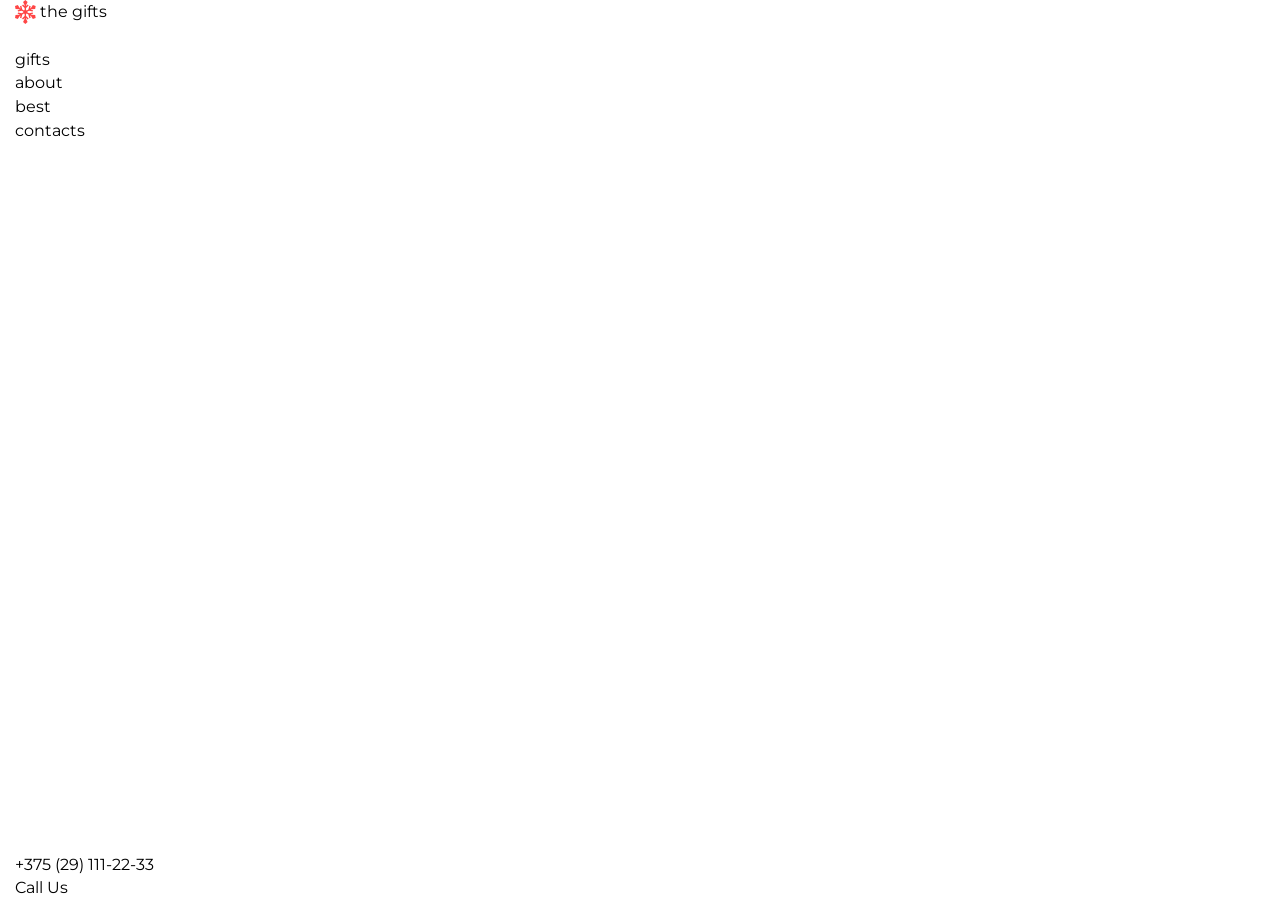
==== christmas-shop/index.html @ 0409dc90 "feat: add christmas-shop folder and initial layout" ====
<!DOCTYPE html>
<!-- Коди мов https://html-css.co.ua/html/lang-kodu-mov/ -->
<html lang="en">

<head>
	<!-- Кодування тексту -->
	<meta charset="UTF-8">
	<!-- Налаштування в'юпорту (адаптиву, масштабу тощо) -->
	<meta name="viewport" content="width=device-width, initial-scale=1.0">
<!-- Відкрити усі вкладки в новій вкладці -->
<base target="_blank" href="#">
	<!-- Підключення окремого файлу стилів -->
	<link rel="stylesheet" href="css/style.css">
	<!-- Заголовок сторінки в браузері -->
	<title>Christmas-Shop</title>
	
</head>

<body>
	<div class="wrapper">
		<header class="header">
			<div class="header__container">
				<div class="header__logo">
					<a href="#" class="header__logo-link">
						<img src="img/icons/logo.svg" alt="Logo" class="header__logo-image">
						<span class="header__logo-text">the gifts</span>
					</a>
				</div>
				<div class="header__menu menu">
					<button type="button" class="menu__icon icon-menu"><span></span></button>
					<nav class="menu__body">
						<ul class="menu__list">
							<li class="menu__item"><a href="#" class="menu__link">gifts</a></li>
							<li class="menu__item"><a href="#" class="menu__link">about</a></li>
							<li class="menu__item"><a href="#" class="menu__link">best</a></li>
							<li class="menu__item"><a href="#" class="menu__link">contacts</a></li>
						</ul>
					</nav>
				</div>
			</div>
		</header>
		<main class="page">

		</main>
		<footer class="footer">
			<div class="footer__container">
				<ul class="footer__items">
					<li class="footer__item">
						<div class="footer__icon">
							<img src="img/" alt="">
						</div>
						<a href="#" class="footer__link">+375 (29) 111-22-33</a>
						<div class="footer__tetel">Call Us</div>
					</li>
				</ul>


			</div>
		</footer>
	</div>
	<script src="js/script.js"></script>
</body>

</html>
---- christmas-shop/css/style.css ----
@charset "UTF-8";
/* Підключення фрифтів */
/* Google Fonts (Plugin) */
@import url("https://fonts.googleapis.com/css2?family=Montserrat:wght@400;600;700&display=swap");
@import url("https://fonts.googleapis.com/css2?family=Allura:wght@400&display=swap");
/* Локальне підключення шрифтів */
/* Скидання стилів */
@import url("reset.css");
/* Скидання змінних */
@import url("variables.scss");
/* Основні стилі */
body {
  font-family: "Montserrat", sans-serif;
  font-size: 16px;
  line-height: 148%;
  color: var(--dark);
}

.wrapper {
  min-height: 100%;
  overflow: clip; /* clip */
  display: flex;
  flex-direction: column;
  position: relative;
  z-index: 2;
}

.wrapper > main {
  flex-grow: 1;
}

/* --------------------- */
[class*=__container] {
  max-width: 1306px;
  padding-inline: 15px;
  margin: 0 auto;
}

/* --------------------- */
/* Стилі для header */
/* Стилі для main */
.page {
  background-color: var(--neutral-300);
}

/* Стилі для footer */
/* БЕМ елементі @import */
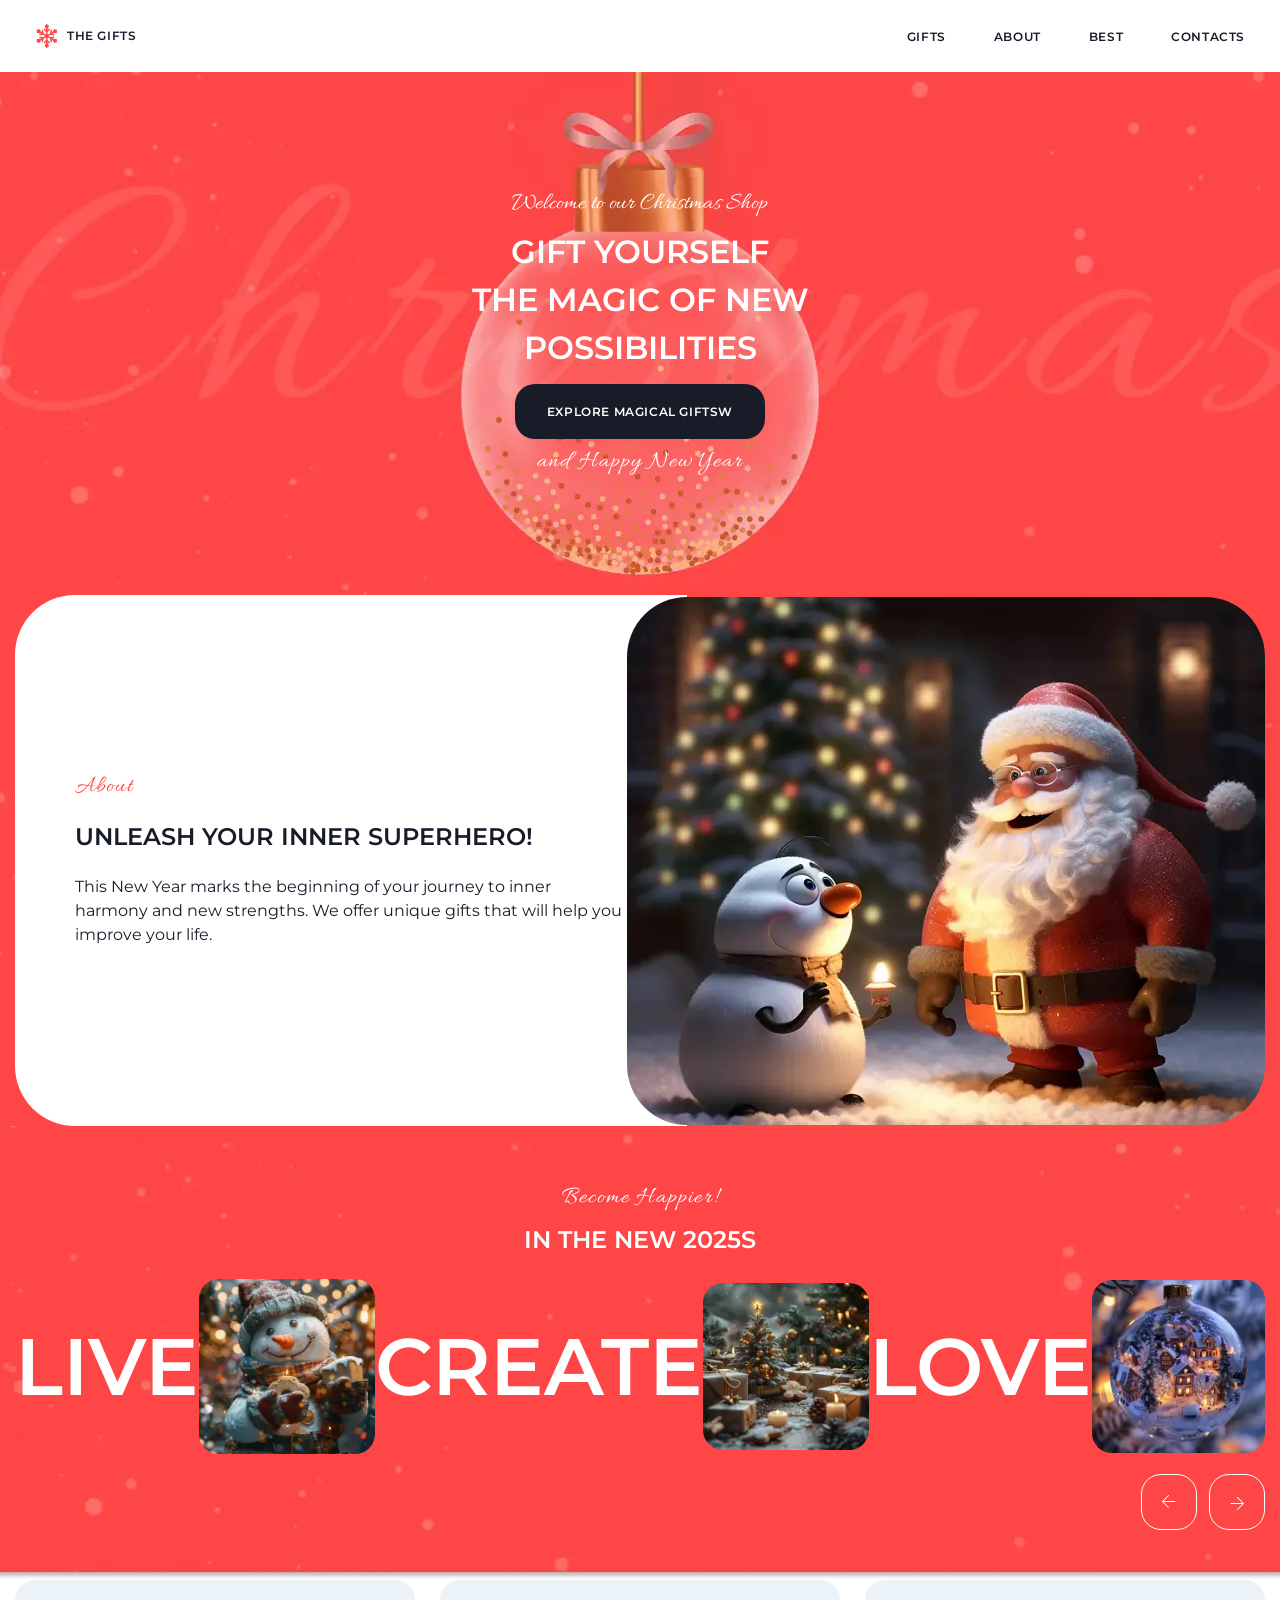
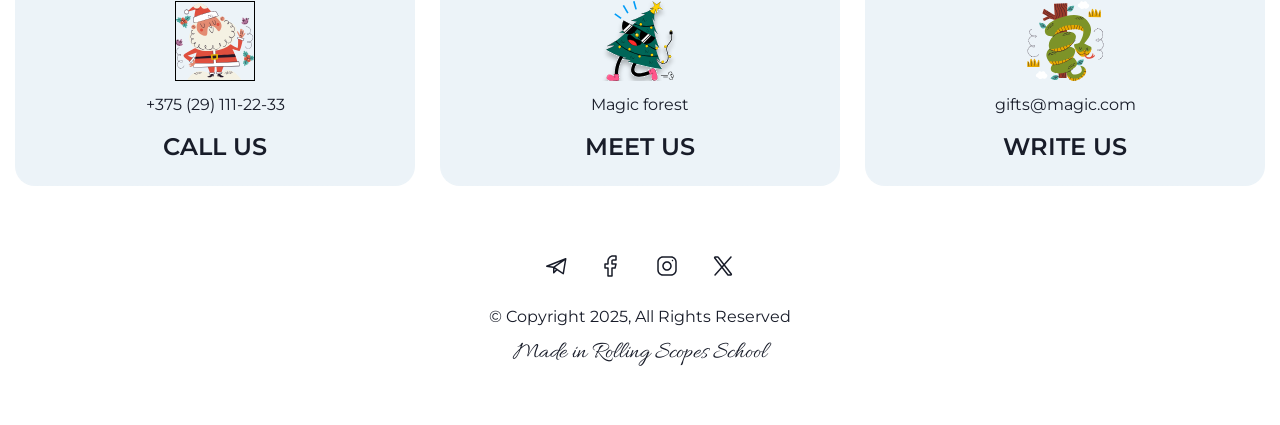
==== commit fcd51d17: "feat: add christmas-shop project files" ====
--- a/christmas-shop/index.html
+++ b/christmas-shop/index.html
@@ -7,13 +7,13 @@
 	<meta charset="UTF-8">
 	<!-- Налаштування в'юпорту (адаптиву, масштабу тощо) -->
 	<meta name="viewport" content="width=device-width, initial-scale=1.0">
-<!-- Відкрити усі вкладки в новій вкладці -->
-<base target="_blank" href="#">
+	<!-- Відкрити усі вкладки в новій вкладці -->
+	<base target="_blank" href="#">
 	<!-- Підключення окремого файлу стилів -->
 	<link rel="stylesheet" href="css/style.css">
 	<!-- Заголовок сторінки в браузері -->
 	<title>Christmas-Shop</title>
-	
+
 </head>
 
 <body>
@@ -40,21 +40,178 @@
 			</div>
 		</header>
 		<main class="page">
+			<section class="page__hero hero">
+				<div class="hero__body">
+					<div class="hero__container">
+						<p class="hero__subtitle">Welcome to our Christmas Shop</p>
+						<h1 class="hero__title">Gift yourself<br>the magic of new possibilities</h1>
+						<a href="#" class="hero__button button">Explore Magical Giftsw</a>
+						<h2 class="hero__sort-title">and Happy New Year</h2>
+					</div>
+					<div class="hero__image __bg">
+						<img src="img/images/hero-bg.webp" alt="Hero Background">
+					</div>
+				</div>
+			</section>
+			<section class="page__about about">
+				<div class="about__container">
+					<div class="about__holder">
+						<div class="about__colum">
+							<div class="about__blok">
+								<div class="about__content content">
+									<p class="content__subtitle">About</p>
+									<h2 class="content__title">Unleash your inner superhero!</h2>
+									<div class="content__text">
+										<p>
+											This New Year marks the beginning of your journey to inner harmony and new strengths. We offer
+											unique gifts that will
+											help you improve your life.
+										</p>
+									</div>
+								</div>
+							</div>
+						</div>
+						<div class="about__colum">
+							<img src="img/images/about-santa.webp" alt="Santa Claus">
+						</div>
+					</div>
+					<div class="about__image __bg">
+						<img src="img/images/about-bg.webp" alt="Hero Background">
+					</div>
+				</div>
+			</section>
+			<section class="page__slider slider">
+				<div class="slider__container">
+					<div class="slider__content content">
+						<p class="content__subtitle content__subtitle--clear">Become Happier!</p>
+						<h2 class="content__title content__title--clear">in the new 2025s</h2>
+					</div>
+					<div class="slider__swiper swiper">
+						<div class="slider__swiper-wrapper swiper-wrapper">
+							<!-- слайдеры					 -->
+							<div class="swiper-slide slider-blok">
+								<div class="slider-blok__title">Live</div>
+								<div class="slider-blok__images">
+									<img src="img/images/slider-01.webp" alt="Santa Claus">
+								</div>
+							</div>
+							<!-- слайдеры					 -->
+							<div class="swiper-slide slider-blok">
+								<div class="slider-blok__title">create</div>
+								<div class="slider-blok__images">
+									<img src="img/images/slider-02.webp" alt="Santa Claus">
+								</div>
+							</div>
+							<!-- слайдеры					 -->
+							<div class="swiper-slide slider-blok">
+								<div class="slider-blok__title">Love</div>
+								<div class="slider-blok__images">
+									<img src="img/images/slider-03.webp" alt="Santa Claus">
+								</div>
+							</div>
+						</div>
+						<div class="slider__buttons">
+							<button class="slider__button--prev">
+								<svg width="14" height="13" viewBox="0 0 14 13" xmlns="http://www.w3.org/2000/svg">
+									<path
+										d="M6.14645 0.146447C6.34171 -0.0488155 6.65822 -0.0488155 6.85348 0.146447C7.04874 0.341709 7.04874 0.658216 6.85348 0.853478L1.70699 5.99996H13C13.2761 5.99996 13.5 6.22382 13.5 6.49996C13.5 6.7761 13.2761 6.99996 13 6.99996H1.70699L6.85348 12.1464C7.04874 12.3417 7.04874 12.6582 6.85348 12.8535C6.65822 13.0487 6.34171 13.0487 6.14645 12.8535L0.146447 6.85348C-0.0488155 6.65822 -0.0488155 6.34171 0.146447 6.14645L6.14645 0.146447Z"
+										/>
+								</svg>
+							</button>
+							<button class="slider__button--next">
+								<svg width="14" height="13" viewBox="0 0 14 13" xmlns="http://www.w3.org/2000/svg">
+									<path
+										d="M6.14645 0.146447C6.34171 -0.0488155 6.65822 -0.0488155 6.85348 0.146447C7.04874 0.341709 7.04874 0.658216 6.85348 0.853478L1.70699 5.99996H13C13.2761 5.99996 13.5 6.22382 13.5 6.49996C13.5 6.7761 13.2761 6.99996 13 6.99996H1.70699L6.85348 12.1464C7.04874 12.3417 7.04874 12.6582 6.85348 12.8535C6.65822 13.0487 6.34171 13.0487 6.14645 12.8535L0.146447 6.85348C-0.0488155 6.65822 -0.0488155 6.34171 0.146447 6.14645L6.14645 0.146447Z" />
+								</svg>
+							</button>
+						</div>
+
+
+						<button></button>
+
+
+
+					</div>
+				</div>
+				<div class="slider__image __bg">
+					<img src="img/images/slider-bg.webp" alt="Hero Background">
+				</div>
+			</section>
 
 		</main>
 		<footer class="footer">
 			<div class="footer__container">
 				<ul class="footer__items">
-					<li class="footer__item">
-						<div class="footer__icon">
-							<img src="img/" alt="">
-						</div>
-						<a href="#" class="footer__link">+375 (29) 111-22-33</a>
-						<div class="footer__tetel">Call Us</div>
+					<li class="footer__item item-footer">
+						<div class="item-footer__icon">
+							<img src="img/icons/santa-claus.svg" alt="Santa Claus">
+						</div>
+						<a href="tel:+375291112233" class="item-footer__link">+375 (29) 111-22-33</a>
+						<div class="item-footer__sort-title">Call Us</div>
+					</li>
+					<li class="footer__item item-footer">
+						<div class="item-footer__icon">
+							<img src="img/icons/christmas-tree.svg" alt="Christmas Tree">
+						</div>
+						<a href="#" class="item-footer__link">Magic forest</a>
+						<div class="item-footer__sort-title">meet us</div>
+					</li>
+					<li class="footer__item item-footer">
+						<div class="item-footer__icon">
+							<img src="img/icons/snake.svg" alt="Santa Claus">
+						</div>
+						<a href="mailto:gifts@magic.com" class="item-footer__link">gifts@magic.com</a>
+						<div class="item-footer__sort-title">write us</div>
 					</li>
 				</ul>
-
-
+				<div class="footer__footer">
+					<ul class="footer__social social">
+						<li class="social__item">
+							<a href="#" class="social__link" target="_blank">
+								<svg width="21" height="17" viewBox="0 0 21 17" fill="none" xmlns="http://www.w3.org/2000/svg">
+									<path
+										d="M19.4749 0.0524431C19.7263 -0.0468008 20.0118 -0.00325803 20.222 0.166701C20.432 0.336599 20.5348 0.606299 20.4905 0.872756L17.9905 15.8728C17.9484 16.1254 17.7798 16.3397 17.5442 16.4401C17.3087 16.5404 17.0377 16.5134 16.8264 16.3688L11.0911 12.444L8.2825 15.278C8.06857 15.4935 7.74596 15.5586 7.46512 15.4431C7.18406 15.3274 7.00027 15.0536 7.00027 14.7497V9.89912L0.643827 8.9919C0.307283 8.94363 0.0449819 8.67526 0.00515469 8.3376C-0.0345696 7.99972 0.158471 7.67741 0.474881 7.55244L19.4749 0.0524431ZM9.06277 9.23897L16.7034 14.4655L18.7132 2.40303L9.06277 9.23897ZM8.50027 12.9274L9.8323 11.5837L8.50027 10.6716V12.9274ZM3.6575 7.90694L7.55984 8.46455L14.2473 3.72725L3.6575 7.90694Z" />
+								</svg>
+							</a>
+						</li>
+						<li class="social__item">
+							<a href="#" class="social__link" target="_blank">
+								<svg width="24" height="24" viewBox="0 0 24 24" fill="none" xmlns="http://www.w3.org/2000/svg">
+									<path
+										d="M12.25 7C12.25 6.53587 12.4345 6.09088 12.7627 5.7627C13.0909 5.43451 13.5359 5.25 14 5.25H16.25V2.75H14C12.8728 2.75 11.7921 3.19809 10.9951 3.99512C10.1981 4.79215 9.75 5.87283 9.75 7V10C9.75 10.4142 9.41421 10.75 9 10.75H6.75V13.25H9C9.41421 13.25 9.75 13.5858 9.75 14V21.25H12.25V14C12.25 13.5858 12.5858 13.25 13 13.25H15.415L16.04 10.75H13C12.5858 10.75 12.25 10.4142 12.25 10V7ZM13.75 9.25H17C17.2308 9.25 17.4487 9.35628 17.5908 9.53809C17.7329 9.72006 17.7835 9.95765 17.7275 10.1816L16.7275 14.1816C16.6441 14.5155 16.3442 14.75 16 14.75H13.75V22C13.75 22.4142 13.4142 22.75 13 22.75H9C8.58579 22.75 8.25 22.4142 8.25 22V14.75H6C5.58579 14.75 5.25 14.4142 5.25 14V10C5.25 9.58579 5.58579 9.25 6 9.25H8.25V7C8.25 5.47501 8.85624 4.0129 9.93457 2.93457C11.0129 1.85624 12.475 1.25 14 1.25H17C17.4142 1.25 17.75 1.58579 17.75 2V6C17.75 6.41421 17.4142 6.75 17 6.75H14C13.9337 6.75 13.8701 6.77636 13.8232 6.82324C13.7764 6.87013 13.75 6.9337 13.75 7V9.25Z" />
+								</svg>
+							</a>
+						</li>
+						<li class="social__item">
+							<a href="#" class="social__link" target="_blank">
+								<svg width="24" height="24" viewBox="0 0 24 24" fill="none" xmlns="http://www.w3.org/2000/svg">
+									<path
+										d="M15.25 12C15.25 10.2051 13.7949 8.75 12 8.75C10.2051 8.75 8.75 10.2051 8.75 12C8.75 13.7949 10.2051 15.25 12 15.25C13.7949 15.25 15.25 13.7949 15.25 12ZM16.75 12C16.75 14.6234 14.6234 16.75 12 16.75C9.37665 16.75 7.25 14.6234 7.25 12C7.25 9.37665 9.37665 7.25 12 7.25C14.6234 7.25 16.75 9.37665 16.75 12Z" />
+									<path
+										d="M20.25 8C20.25 5.65279 18.3472 3.75 16 3.75H8C5.65279 3.75 3.75 5.65279 3.75 8V16C3.75 18.3472 5.65279 20.25 8 20.25H16C18.3472 20.25 20.25 18.3472 20.25 16V8ZM21.75 16C21.75 19.1756 19.1756 21.75 16 21.75H8C4.82436 21.75 2.25 19.1756 2.25 16V8C2.25 4.82436 4.82436 2.25 8 2.25H16C19.1756 2.25 21.75 4.82436 21.75 8V16Z" />
+									<path
+										d="M16.9523 5.99701C17.2294 5.68913 17.704 5.66426 18.0118 5.94135C18.3197 6.21844 18.3446 6.69304 18.0675 7.00092L18.0577 7.01166C17.7806 7.31954 17.306 7.34442 16.9982 7.06732C16.6904 6.79021 16.6655 6.31558 16.9425 6.00775L16.9523 5.99701Z" />
+								</svg>
+							</a>
+						</li>
+						<li class="social__item">
+							<a href="#" class="social__link" target="_blank">
+								<svg width="24" height="24" viewBox="0 0 24 24" fill="none" xmlns="http://www.w3.org/2000/svg">
+									<path
+										d="M6.7065 2.25C7.12301 2.25005 7.51619 2.44265 7.77193 2.77148L20.8383 19.5713C21.5281 20.4582 20.8963 21.75 19.7729 21.75H17.2934C16.877 21.75 16.4838 21.5579 16.228 21.2295L3.1606 4.42871C2.47119 3.54197 3.10369 2.25 4.22701 2.25H6.7065ZM17.3667 20.25H19.4663L6.63326 3.75H4.53365L17.3667 20.25Z" />
+									<path
+										d="M19.4393 2.50192C19.7144 2.19237 20.1883 2.16434 20.4979 2.43942C20.8074 2.71457 20.8355 3.18842 20.5604 3.49801L4.56039 21.498C4.28524 21.8076 3.81139 21.8356 3.5018 21.5605C3.19225 21.2854 3.16422 20.8115 3.4393 20.5019L19.4393 2.50192Z" />
+								</svg>
+							</a>
+						</li>
+					</ul>
+					<a href="#" class="footer__copyright">
+						&copy; Copyright 2025, All Rights Reserved
+					</a>
+					<a href="#" class="footer__caption">
+						Made in Rolling Scopes School
+					</a>
+				</div>
 			</div>
 		</footer>
 	</div>
--- a/christmas-shop/css/style.css
+++ b/christmas-shop/css/style.css
@@ -7,7 +7,23 @@
 /* Скидання стилів */
 @import url("reset.css");
 /* Скидання змінних */
-@import url("variables.scss");
+:root {
+  --primary: #ff4646;
+  --dark: #181c29;
+  --static-white: #fff;
+  --content-background: #ecf3f8;
+  --tag-purple: #4361ff;
+  --tag-pink: #ff43f7;
+  --tag-green: #06a44f;
+  --primary-10: rgba(255, 70, 70, 0.1);
+  --static-white-20: rgba(255, 255, 255, 0.2);
+  --static-white-40: rgba(255, 255, 255, 0.4);
+  --overlay: rgba(24, 28, 41, 0.8);
+  --font-family: "Montserrat", sans-serif;
+  --second-family: "Allura", sans-serif;
+  --third-family: "SF Pro", sans-serif;
+}
+
 /* Основні стилі */
 body {
   font-family: "Montserrat", sans-serif;
@@ -38,10 +54,378 @@
 
 /* --------------------- */
 /* Стилі для header */
+.header {
+  padding-block: 0.75rem;
+}
+.header__container {
+  display: flex;
+  align-items: center;
+  justify-content: space-between;
+  -moz-column-gap: 0.75rem;
+       column-gap: 0.75rem;
+  flex-wrap: wrap;
+}
+.header__logo {
+  border-radius: 0.75rem;
+  padding: 0.5rem 1.25rem;
+  flex-shrink: 1;
+}
+.header__logo-link {
+  display: flex;
+  align-items: center;
+  justify-content: center;
+  -moz-column-gap: 0.5rem;
+       column-gap: 0.5rem;
+}
+.header__logo-image {
+  width: 1.5rem;
+  aspect-ratio: 1/1;
+}
+.header__logo-text {
+  font-weight: 600;
+  font-size: 0.75rem;
+  line-height: 1.3;
+  letter-spacing: 0.05em;
+  text-transform: uppercase;
+  color: var(--dark);
+  transition: all 0.8s ease;
+}
+.header__logo-text:hover {
+  color: var(--primary);
+}
 /* Стилі для main */
-.page {
-  background-color: var(--neutral-300);
+.page__hero {
+  border-radius: 1.25rem 1.25rem 0 0;
+}
+.page__slider {
+  padding-block: 3.75rem 1.875rem;
+}
+
+.hero__container {
+  padding-block: 60px;
+  position: relative;
+  z-index: 2;
+  display: flex;
+  flex-direction: column;
+  align-items: center;
+  justify-content: center;
+  row-gap: 0.75rem;
+  color: var(--static-white);
+}
+.hero__body {
+  position: relative;
+  padding-block: 60px 60px;
+}
+.hero__subtitle {
+  font-family: var(--second-family);
+  font-size: 24px;
+  line-height: 1;
+}
+.hero__title {
+  max-width: 26.75rem;
+  font-weight: 600;
+  font-size: 32px;
+  line-height: 1.5;
+  text-align: center;
+  text-transform: uppercase;
+}
+.hero__sort-title {
+  font-family: var(--second-family);
+  font-weight: 400;
+  font-size: 24px;
+  letter-spacing: 0.05em;
+  text-align: center;
+  color: var(--static-white);
+}
+.hero__image {
+  border-radius: 1.25rem 1.25rem 0 0;
+  position: absolute;
+  width: 100%;
+  height: 100%;
+  top: 0;
+  left: 0;
+}
+
+.about {
+  position: relative;
+}
+.about__holder {
+  display: flex;
+  align-items: center;
+  justify-content: center;
+  position: relative;
+  z-index: 2;
+}
+.about__colum {
+  border-radius: 60px;
+}
+.about__colum img {
+  border-radius: 60px;
+  margin-inline-start: -60px;
+  -o-object-fit: cover;
+     object-fit: cover;
+  aspect-ratio: 638/528;
+}
+.about__blok {
+  padding: 120px 60px;
+  border-radius: 60px 0 0 60px;
+  background-color: var(--static-white);
+}
+.about__content {
+  padding-block: 60px;
+  display: grid;
+  row-gap: 1.25rem;
+}
+.about__image {
+  padding: 60px 0px;
+  position: absolute;
+  width: 100%;
+  height: 100%;
+  top: 0;
+  left: 0;
+}
+.slider {
+  position: relative;
+}
+.slider__container {
+  position: relative;
+  z-index: 2;
+}
+.slider__content {
+  display: flex;
+  flex-direction: column;
+  align-items: center;
+  justify-content: center;
+  row-gap: 0.75rem;
+}
+.slider__content:not(:last-child) {
+  margin-block-end: 20px;
+}
+.slider__swiper {
+  display: flex;
+  flex-direction: column;
+  flex-wrap: wrap;
+  row-gap: 1.25rem;
+}
+.slider__swiper-wrapper {
+  display: flex;
+  align-items: center;
+  justify-content: center;
+  grid-column: 1.25rem;
+}
+.slider__buttons {
+  display: flex;
+  align-items: center;
+  justify-content: flex-end;
+  -moz-column-gap: 0.75rem;
+       column-gap: 0.75rem;
+}
+.slider__button--prev, .slider__button--next {
+  border: 1px solid var(--static-white);
+  border-radius: 1.25rem;
+  padding: 0.9481rem 1.25rem;
+}
+.slider__button--prev svg, .slider__button--next svg {
+  fill: var(--static-white);
+  transition: all 0.8s ease;
+}
+.slider__button--prev:hover, .slider__button--next:hover {
+  transition: all 0.8s ease;
+  background-color: var(--static-white);
+}
+.slider__button--prev:hover svg, .slider__button--next:hover svg {
+  fill: var(--primary);
+}
+.slider__button--prev :active, .slider__button--next :active {
+  opacity: 0.8;
+}
+.slider__button--next {
+  rotate: 180deg;
+}
+.slider-blok {
+  display: flex;
+  align-items: center;
+  justify-content: center;
+  grid-column: 1.25rem;
+}
+.slider-blok__title {
+  font-family: var(--font-family);
+  font-weight: 600;
+  font-size: 80px;
+  text-transform: uppercase;
+  text-align: center;
+  color: var(--static-white);
+}
+.slider-blok__images {
+  border-radius: 20px;
+}
+.slider-blok__images img {
+  border-radius: 20px;
+  width: 100%;
+  height: 100%;
+  -o-object-fit: cover;
+     object-fit: cover;
 }
 
 /* Стилі для footer */
-/* БЕМ елементі @import */+.footer__container > * {
+  margin-block-end: 60px;
+}
+.footer__items {
+  display: flex;
+  align-items: center;
+  justify-content: space-between;
+  flex-wrap: wrap;
+  -moz-column-gap: 0.75rem;
+       column-gap: 0.75rem;
+}
+.footer__item {
+  flex: 0 0 32%;
+  display: flex;
+  align-items: center;
+  justify-content: center;
+  flex-direction: column;
+  row-gap: 0.75rem;
+}
+.footer__footer {
+  display: flex;
+  align-items: center;
+  flex-direction: column;
+  justify-content: space-between;
+  flex-wrap: wrap;
+  row-gap: 0.75rem;
+  line-height: 1.5;
+  color: var(--dark);
+}
+.footer__caption {
+  font-family: var(--second-family);
+  font-size: 24px;
+  line-height: 1;
+  transition: all 0.8s ease;
+}
+
+/* БЕМ елементі @import */
+.menu__list {
+  display: flex;
+  align-items: center;
+  justify-content: center;
+  flex-wrap: wrap;
+  -moz-column-gap: 0.5rem;
+       column-gap: 0.5rem;
+}
+.menu__item {
+  border-radius: 0.75rem;
+  padding: 0.75rem 1.25rem;
+  transition: all 0.8s ease;
+}
+.menu__link {
+  font-weight: 600;
+  font-size: 0.75rem;
+  line-height: 1.3;
+  letter-spacing: 0.05em;
+  text-transform: uppercase;
+  color: var(--dark);
+  transition: all 0.8s ease;
+}
+.menu__link:hover {
+  color: var(--primary);
+}
+
+.icon-menu {
+  display: none;
+}
+
+.item-footer {
+  padding: 1.25rem;
+  border-radius: 1.25rem;
+  border: 1px dashed var(--content-background);
+  background-color: var(--content-background);
+  transition: all 0.8s ease;
+  cursor: pointer;
+}
+.item-footer:hover {
+  border: 1px dashed var(--tag-green);
+  color: var(--primary);
+}
+.item-footer__sort-title {
+  font-family: var(--font-family);
+  font-weight: 600;
+  font-size: 24px;
+  line-height: 1.5;
+  text-transform: uppercase;
+}
+
+.social {
+  display: flex;
+  align-items: center;
+  justify-content: center;
+  -moz-column-gap: 0.75rem;
+       column-gap: 0.75rem;
+}
+.social__link {
+  padding: 0.51rem 0.625rem;
+}
+.social__link svg {
+  fill: #181c29;
+  transition: all 0.8s ease;
+}
+.social__link:hover svg {
+  transition: all 0.8s ease;
+  fill: var(--primary);
+}
+
+.button {
+  border-radius: 20px;
+  padding: 20px 32px;
+  background-color: var(--dark);
+  font-weight: 600;
+  font-size: 12px;
+  line-height: 1.3;
+  letter-spacing: 0.05em;
+  text-transform: uppercase;
+  text-align: center;
+  color: var(--static-white);
+  transition: all 0.8s ease;
+}
+.button:hover {
+  background-color: #fff;
+  color: var(--dark);
+}
+
+.__bg img {
+  position: absolute;
+  width: 100%;
+  height: 100%;
+  top: 0;
+  left: 0;
+  -o-object-fit: cover;
+     object-fit: cover;
+}
+
+.content {
+  line-height: 148%;
+  color: var(--dark);
+}
+.content__subtitle {
+  font-family: var(--second-family);
+  font-weight: 400;
+  font-size: 24px;
+  line-height: 1;
+  letter-spacing: 0.05em;
+  color: var(--primary);
+}
+.content__subtitle--clear {
+  color: var(--static-white);
+}
+.content__title {
+  font-weight: 600;
+  font-size: 24px;
+  line-height: 1.52;
+  text-transform: uppercase;
+}
+.content__title--clear {
+  color: var(--static-white);
+}
+.content__text {
+  line-height: 1.48;
+}
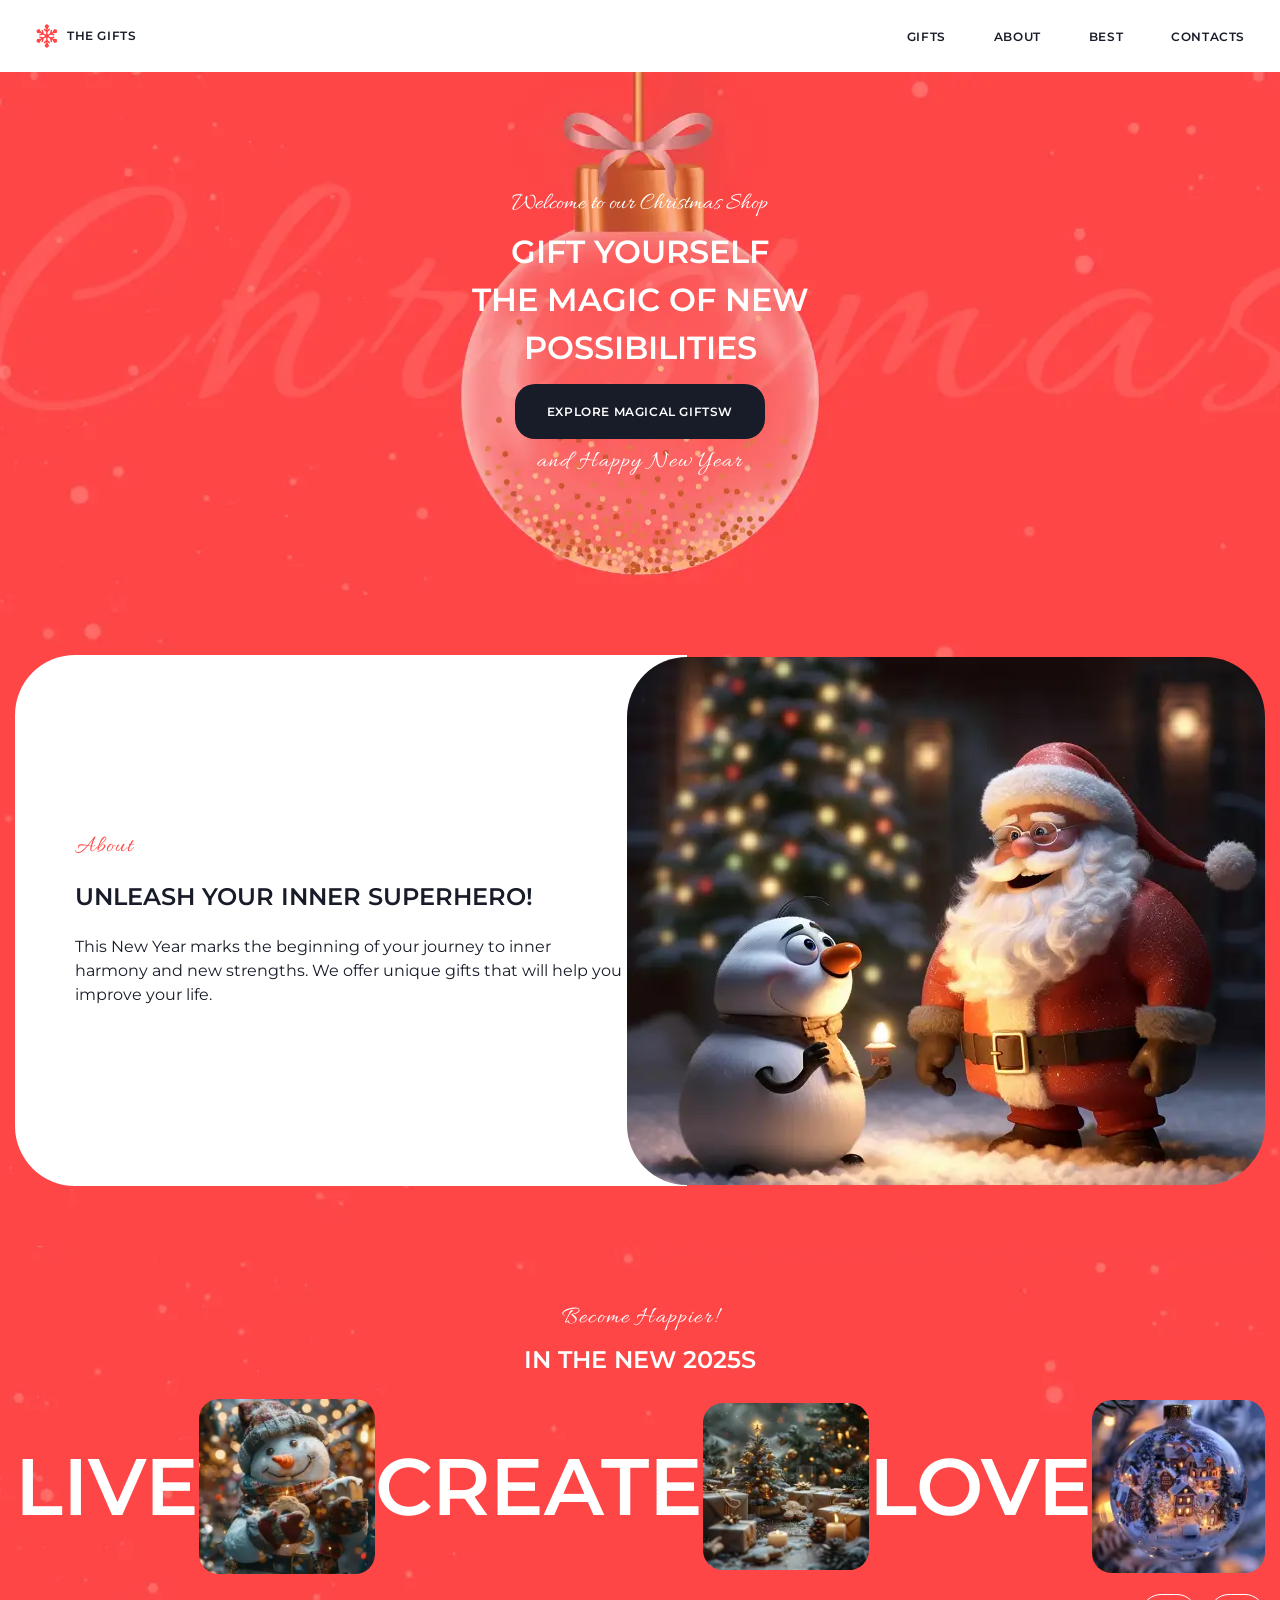
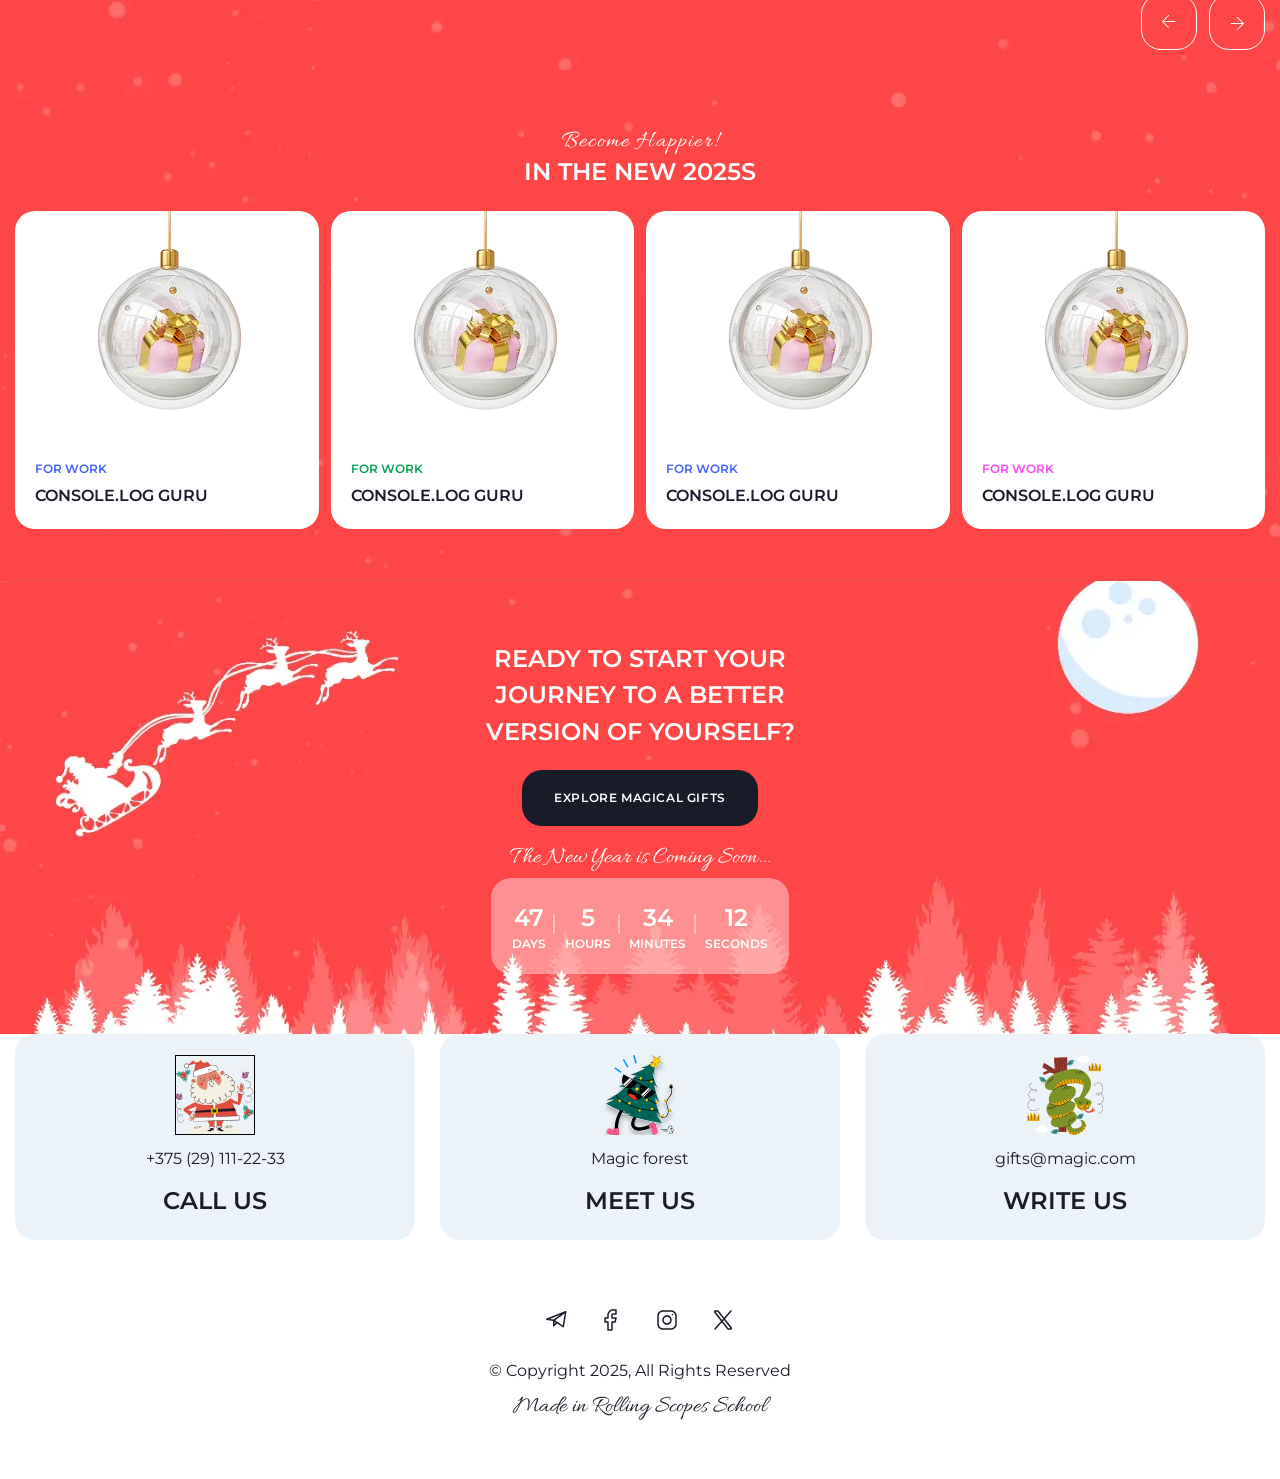
==== commit ed8326bf: "feat: save progress before switching computer" ====
--- a/christmas-shop/index.html
+++ b/christmas-shop/index.html
@@ -8,7 +8,7 @@
 	<!-- Налаштування в'юпорту (адаптиву, масштабу тощо) -->
 	<meta name="viewport" content="width=device-width, initial-scale=1.0">
 	<!-- Відкрити усі вкладки в новій вкладці -->
-	<base target="_blank" href="#">
+
 	<!-- Підключення окремого файлу стилів -->
 	<link rel="stylesheet" href="css/style.css">
 	<!-- Заголовок сторінки в браузері -->
@@ -30,10 +30,10 @@
 					<button type="button" class="menu__icon icon-menu"><span></span></button>
 					<nav class="menu__body">
 						<ul class="menu__list">
-							<li class="menu__item"><a href="#" class="menu__link">gifts</a></li>
-							<li class="menu__item"><a href="#" class="menu__link">about</a></li>
-							<li class="menu__item"><a href="#" class="menu__link">best</a></li>
-							<li class="menu__item"><a href="#" class="menu__link">contacts</a></li>
+							<li class="menu__item"><a href="#gifts" class="menu__link">gifts</a></li>
+							<li class="menu__item"><a href="#about" class="menu__link">about</a></li>
+							<li class="menu__item"><a href="#best" class="menu__link">best</a></li>
+							<li class="menu__item"><a href="#contacts" class="menu__link">contacts</a></li>
 						</ul>
 					</nav>
 				</div>
@@ -53,7 +53,7 @@
 					</div>
 				</div>
 			</section>
-			<section class="page__about about">
+			<section id="about" class="page__about about">
 				<div class="about__container">
 					<div class="about__holder">
 						<div class="about__colum">
@@ -114,8 +114,7 @@
 							<button class="slider__button--prev">
 								<svg width="14" height="13" viewBox="0 0 14 13" xmlns="http://www.w3.org/2000/svg">
 									<path
-										d="M6.14645 0.146447C6.34171 -0.0488155 6.65822 -0.0488155 6.85348 0.146447C7.04874 0.341709 7.04874 0.658216 6.85348 0.853478L1.70699 5.99996H13C13.2761 5.99996 13.5 6.22382 13.5 6.49996C13.5 6.7761 13.2761 6.99996 13 6.99996H1.70699L6.85348 12.1464C7.04874 12.3417 7.04874 12.6582 6.85348 12.8535C6.65822 13.0487 6.34171 13.0487 6.14645 12.8535L0.146447 6.85348C-0.0488155 6.65822 -0.0488155 6.34171 0.146447 6.14645L6.14645 0.146447Z"
-										/>
+										d="M6.14645 0.146447C6.34171 -0.0488155 6.65822 -0.0488155 6.85348 0.146447C7.04874 0.341709 7.04874 0.658216 6.85348 0.853478L1.70699 5.99996H13C13.2761 5.99996 13.5 6.22382 13.5 6.49996C13.5 6.7761 13.2761 6.99996 13 6.99996H1.70699L6.85348 12.1464C7.04874 12.3417 7.04874 12.6582 6.85348 12.8535C6.65822 13.0487 6.34171 13.0487 6.14645 12.8535L0.146447 6.85348C-0.0488155 6.65822 -0.0488155 6.34171 0.146447 6.14645L6.14645 0.146447Z" />
 								</svg>
 							</button>
 							<button class="slider__button--next">
@@ -125,19 +124,122 @@
 								</svg>
 							</button>
 						</div>
-
-
-						<button></button>
-
-
-
 					</div>
 				</div>
 				<div class="slider__image __bg">
 					<img src="img/images/slider-bg.webp" alt="Hero Background">
 				</div>
 			</section>
-
+			<section id="gifts" class="page__best-gifts best-gifts">
+				<div class="best-gifts__container">
+					<div class="best-gifts__content content">
+						<p class="content__subtitle content__subtitle--clear">Become Happier!</p>
+						<h2 class="content__title content__title--clear">in the new 2025s</h2>
+					</div>
+					<div class="best-gifts__cards">
+						<div class="best-gifts__card">
+							<a href="#" class="best-gifts__image-link">
+								<img src="img/images/best_gifts-01.webp" alt="Best Gift 01">
+							</a>
+							<div class="best-gifts__body">
+								<p class="best-gifts__description best-gifts__description--purple">
+									For work
+								</p>
+								<h3 class="best-gifts__title">
+									<a href="#" class="best-gifts__title-link">
+										Console.log Guru
+									</a>
+								</h3>
+							</div>
+
+						</div>
+						<div class="best-gifts__card">
+							<a href="#" class="best-gifts__image-link">
+								<img src="img/images/best_gifts-01.webp" alt="Best Gift 01">
+							</a>
+							<div class="best-gifts__body">
+								<p class="best-gifts__description best-gifts__description--green">
+									For work
+								</p>
+								<h3 class="best-gifts__title">
+									<a href="#" class="best-gifts__title-link">
+										Console.log Guru
+									</a>
+								</h3>
+							</div>
+						</div>
+						<div class="best-gifts__card">
+							<a href="#" class="best-gifts__image-link">
+								<img src="img/images/best_gifts-01.webp" alt="Best Gift 01">
+							</a>
+							<div class="best-gifts__body">
+								<p class="best-gifts__description best-gifts__description--purple">
+									For work
+								</p>
+								<h3 class="best-gifts__title">
+									<a href="#" class="best-gifts__title-link">
+										Console.log Guru
+									</a>
+								</h3>
+							</div>
+						</div>
+						<div class="best-gifts__card">
+							<a href="#" class="best-gifts__image-link">
+								<img src="img/images/best_gifts-01.webp" alt="Best Gift 01">
+							</a>
+							<div class="best-gifts__body">
+								<p class="best-gifts__description best-gifts__description--pink">
+									For work
+								</p>
+								<h3 class="best-gifts__title">
+									<a href="#" class="best-gifts__title-link">
+										Console.log Guru
+									</a>
+								</h3>
+							</div>
+						</div>
+					</div>
+				</div>
+				<div class="best-gifts__image __bg">
+					<img src="img/images/best_gifts-bg.webp" alt="Hero Background">
+				</div>
+			</section>
+
+			<section id="cta" class="page__cta cta">
+				<div class="cta__container">
+					<div class="cta__body">
+						<div class="cta__content content">
+
+							<h2 class="content__title content__title--clear">Ready to start your <br>journey to a better<br> version of
+								yourself?</h2>
+							<a href="#" class="cta__button button">Explore Magical Gifts</a>
+						</div>
+
+						<p class="cta__sab-title">The New Year is Coming Soon...</p>
+						<div class="cta__timer timer">
+							<div class="timer__item">
+								<div class="timer__value">47</div>
+								<div class="timer__label">DAYS</div>
+							</div>
+							<div class="timer__item">
+								<div class="timer__value">5</div>
+								<div class="timer__label">HOURS</div>
+							</div>
+							<div class="timer__item">
+								<div class="timer__value">34</div>
+								<div class="timer__label">MINUTES</div>
+							</div>
+							<div class="timer__item">
+								<div class="timer__value">12</div>
+								<div class="timer__label">SECONDS</div>
+							</div>
+						</div>
+					</div>
+				</div>
+				<div class="cta__image __bg">
+					<img src="img/images/cta-bg.webp" alt="Hero Background">
+				</div>
+			</section>
 		</main>
 		<footer class="footer">
 			<div class="footer__container">
--- a/christmas-shop/css/style.css
+++ b/christmas-shop/css/style.css
@@ -97,8 +97,19 @@
 .page__hero {
   border-radius: 1.25rem 1.25rem 0 0;
 }
+.page__about {
+  padding-block: 3.75rem;
+}
 .page__slider {
   padding-block: 3.75rem 1.875rem;
+}
+.page__best-gifts {
+  margin-block-start: -10px;
+  padding-block: 3.75rem;
+}
+.page__cta {
+  margin-block-start: -8px;
+  padding-block: 3.75rem;
 }
 
 .hero__container {
@@ -265,6 +276,126 @@
   height: 100%;
   -o-object-fit: cover;
      object-fit: cover;
+}
+
+.best-gifts {
+  position: relative;
+}
+.best-gifts__container {
+  position: relative;
+  z-index: 2;
+}
+.best-gifts__content {
+  text-align: center;
+}
+.best-gifts__content:not(:last-child) {
+  margin-block-end: 1.25rem;
+}
+.best-gifts__cards {
+  display: grid;
+  grid-template-columns: repeat(auto-fit, minmax(280px, 1fr));
+  gap: 0.75rem;
+}
+.best-gifts__card {
+  border-radius: 20px;
+  background-color: var(--static-white);
+  row-gap: 0.75rem;
+}
+.best-gifts__body {
+  padding: 1.25rem;
+  display: grid;
+  row-gap: 0.5rem;
+}
+.best-gifts__description {
+  font-weight: 600;
+  font-size: 12px;
+  line-height: 1.3;
+  text-transform: uppercase;
+}
+.best-gifts__description--purple {
+  color: var(--tag-purple);
+}
+.best-gifts__description--green {
+  color: var(--tag-green);
+}
+.best-gifts__description--pink {
+  color: var(--tag-pink);
+}
+.best-gifts__title {
+  font-family: var(--font-family);
+  font-weight: 600;
+  line-height: 1.52;
+  text-transform: uppercase;
+  color: var(--dark);
+}
+.cta {
+  position: relative;
+}
+.cta__container {
+  position: relative;
+  z-index: 10;
+  display: flex;
+  flex-direction: column;
+  align-items: center;
+  gap: 20px;
+}
+.cta__content {
+  text-align: center;
+}
+.cta__content > *:not(:last-child) {
+  margin-block-end: 20px;
+}
+.cta__content:not(:last-child) {
+  margin-block-end: 20px;
+}
+.cta__body {
+  max-width: 450px;
+  display: flex;
+  flex-direction: column;
+  align-items: center;
+  justify-content: center;
+}
+.cta__sab-title {
+  font-family: var(--second-family);
+  font-size: 1.5rem;
+  line-height: 1;
+  color: var(--static-white);
+}
+.cta__sab-title:not(:last-child) {
+  margin-block-end: 0.5rem;
+}
+.cta__timer {
+  display: flex;
+  border-radius: 20px;
+  padding: 8px 12px;
+  background-color: var(--static-white-40);
+}
+.timer__item {
+  padding: 0.875rem 0.5813rem;
+  font-weight: 600;
+  text-transform: uppercase;
+  color: var(--static-white);
+  display: flex;
+  flex-direction: column;
+  align-items: center;
+  position: relative;
+}
+.timer__item:not(:last-child)::after {
+  content: "";
+  border: 1px solid var(--static-white-40);
+  width: 0px;
+  height: 20px;
+  position: absolute;
+  right: 0;
+  top: 35%;
+}
+.timer__value {
+  font-size: 24px;
+  line-height: 1.52;
+}
+.timer__label {
+  font-size: 12px;
+  line-height: 1.3;
 }
 
 /* Стилі для footer */
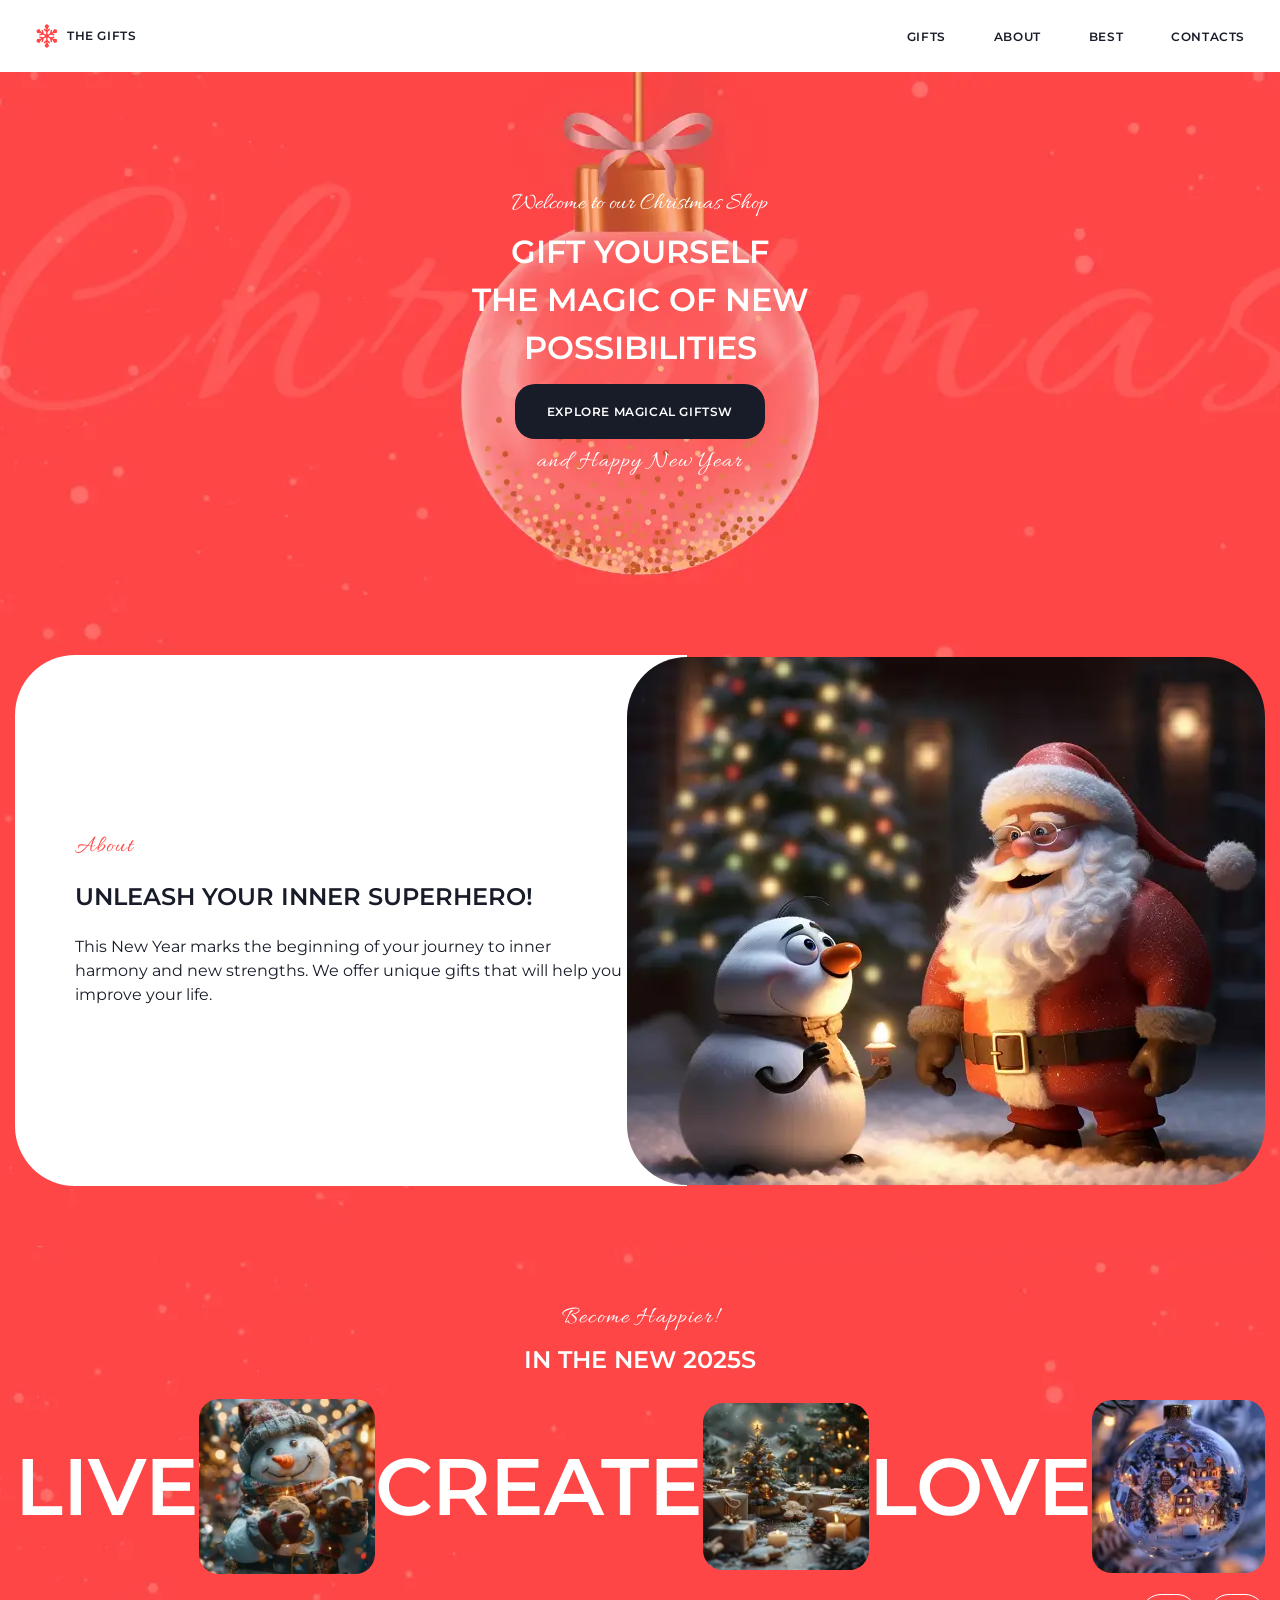
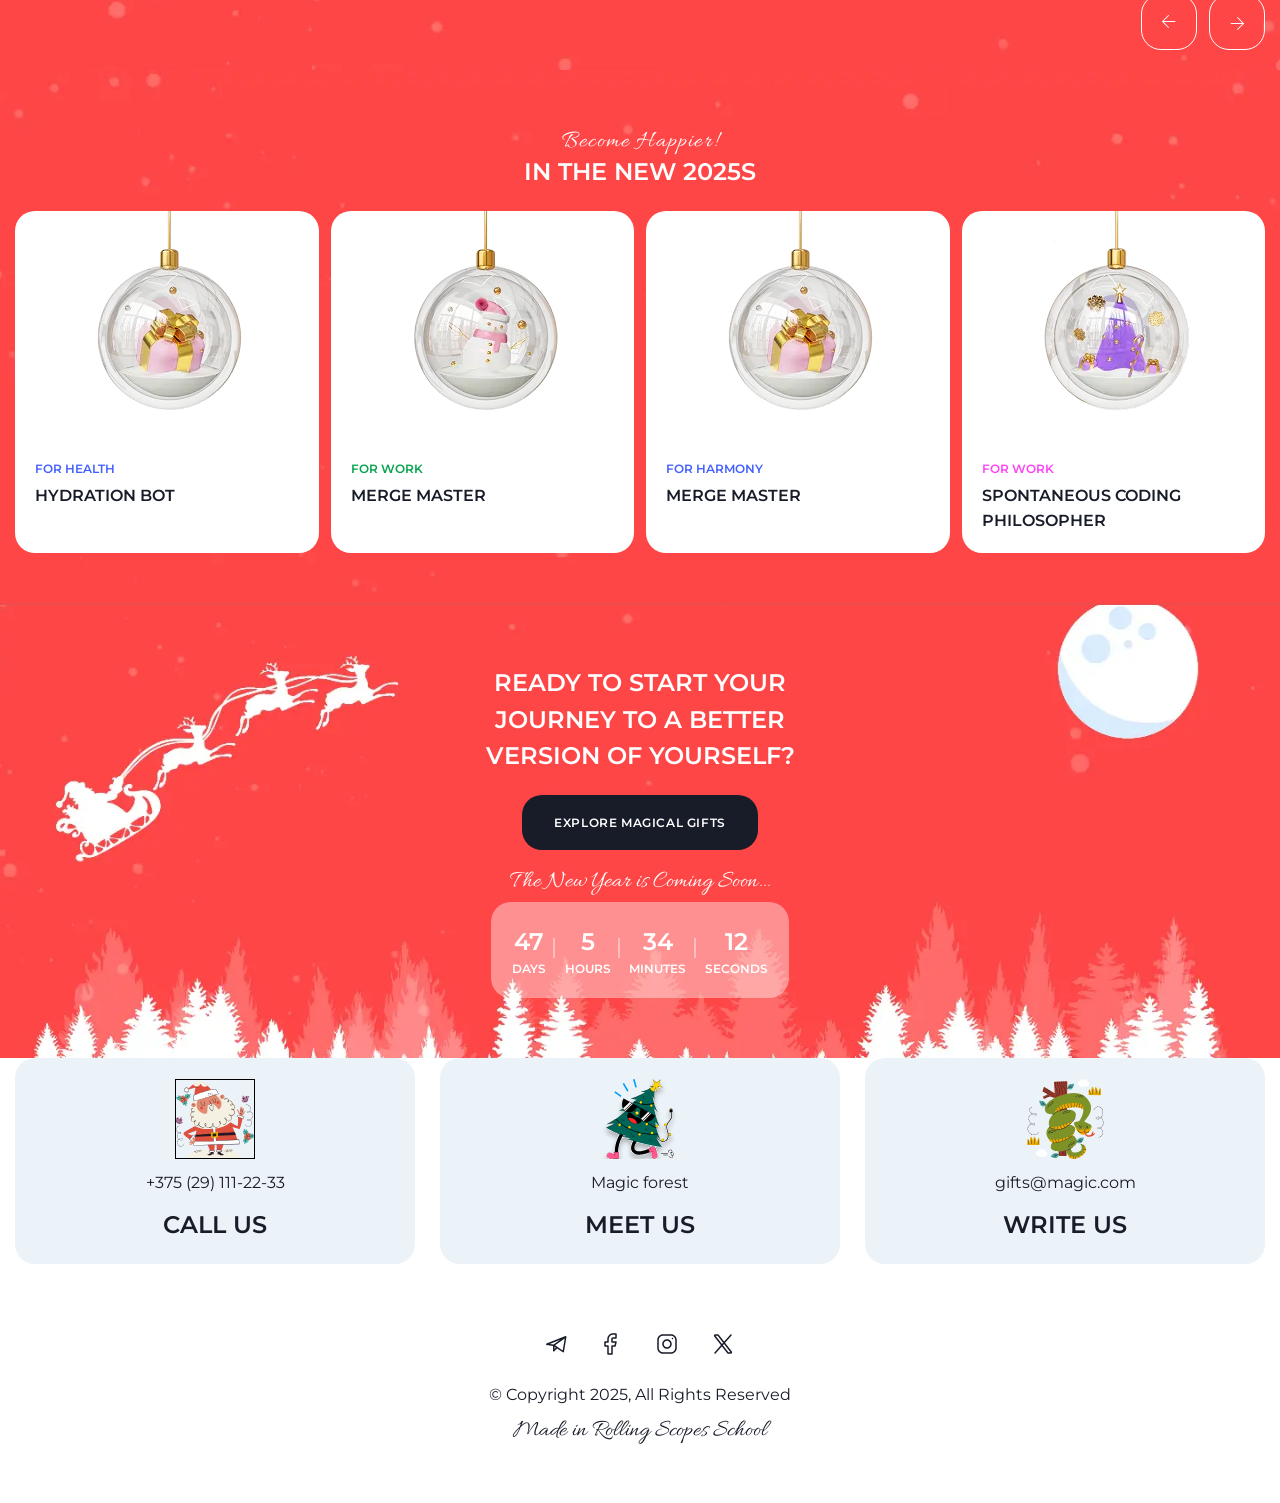
==== commit e73ffcb8: "finih" ====
--- a/christmas-shop/index.html
+++ b/christmas-shop/index.html
@@ -43,10 +43,12 @@
 			<section class="page__hero hero">
 				<div class="hero__body">
 					<div class="hero__container">
-						<p class="hero__subtitle">Welcome to our Christmas Shop</p>
-						<h1 class="hero__title">Gift yourself<br>the magic of new possibilities</h1>
-						<a href="#" class="hero__button button">Explore Magical Giftsw</a>
-						<h2 class="hero__sort-title">and Happy New Year</h2>
+						<div class="hero__blok-hero blok-hero">
+							<p class="blok-hero__subtitle">Welcome to our Christmas Shop</p>
+							<h1 class="blok-hero__title">Gift yourself<br>the magic of new possibilities</h1>
+							<a href="#" class="blok-hero__button button">Explore Magical Giftsw</a>
+							<h2 class="blok-hero__sort-title">and Happy New Year</h2>
+						</div>
 					</div>
 					<div class="hero__image __bg">
 						<img src="img/images/hero-bg.webp" alt="Hero Background">
@@ -136,64 +138,63 @@
 						<p class="content__subtitle content__subtitle--clear">Become Happier!</p>
 						<h2 class="content__title content__title--clear">in the new 2025s</h2>
 					</div>
-					<div class="best-gifts__cards">
-						<div class="best-gifts__card">
-							<a href="#" class="best-gifts__image-link">
+					<div class="best-gifts__cards cards">
+						<div class="cards__card card">
+							<a target="_blank" href="gifts.html" class="card-link">
 								<img src="img/images/best_gifts-01.webp" alt="Best Gift 01">
 							</a>
-							<div class="best-gifts__body">
-								<p class="best-gifts__description best-gifts__description--purple">
+							<div class="card__body">
+								<p class="card__description color">
+									For health
+								</p>
+								<h3 class="card__title">
+									<a target="_blank" href="gifts.html" class="card__title-link">
+										Hydration Bot
+									</a>
+								</h3>
+							</div>
+						</div>
+						<div class="cards__card card">
+							<a target="_blank" href="gifts.html" class="card__image-link">
+								<img src="img/images/best_gifts-02.webp" alt="Best Gift 01">
+							</a>
+							<div class="card__body">
+								<p class="card__description color--green">
 									For work
 								</p>
-								<h3 class="best-gifts__title">
-									<a href="#" class="best-gifts__title-link">
-										Console.log Guru
+								<h3 class="card__title">
+									<a target="_blank" href="gifts.html" class="card__title-link">
+										Merge Master
 									</a>
 								</h3>
 							</div>
-
-						</div>
-						<div class="best-gifts__card">
-							<a href="#" class="best-gifts__image-link">
-								<img src="img/images/best_gifts-01.webp" alt="Best Gift 01">
-							</a>
-							<div class="best-gifts__body">
-								<p class="best-gifts__description best-gifts__description--green">
+						</div>
+						<div class="cards__card card">
+							<a target="_blank" href="gifts.html" class="card-link">
+								<img src="img/images/best_gifts-03.webp" alt="Best Gift 01">
+							</a>
+							<div class="card__body">
+								<p class="card__description color">
+									For harmony
+								</p>
+								<h3 class="card__title">
+									<a target="_blank" href="gifts.html" class="card__title-link">
+										Merge Master
+									</a>
+								</h3>
+							</div>
+						</div>
+						<div class="cards__card card">
+							<a target="_blank" href="gifts.html" class="card__image-link">
+								<img src="img/images/best_gifts-04.webp" alt="Best Gift 01">
+							</a>
+							<div class="card__body">
+								<p class="card__description color--pink">
 									For work
 								</p>
-								<h3 class="best-gifts__title">
-									<a href="#" class="best-gifts__title-link">
-										Console.log Guru
-									</a>
-								</h3>
-							</div>
-						</div>
-						<div class="best-gifts__card">
-							<a href="#" class="best-gifts__image-link">
-								<img src="img/images/best_gifts-01.webp" alt="Best Gift 01">
-							</a>
-							<div class="best-gifts__body">
-								<p class="best-gifts__description best-gifts__description--purple">
-									For work
-								</p>
-								<h3 class="best-gifts__title">
-									<a href="#" class="best-gifts__title-link">
-										Console.log Guru
-									</a>
-								</h3>
-							</div>
-						</div>
-						<div class="best-gifts__card">
-							<a href="#" class="best-gifts__image-link">
-								<img src="img/images/best_gifts-01.webp" alt="Best Gift 01">
-							</a>
-							<div class="best-gifts__body">
-								<p class="best-gifts__description best-gifts__description--pink">
-									For work
-								</p>
-								<h3 class="best-gifts__title">
-									<a href="#" class="best-gifts__title-link">
-										Console.log Guru
+								<h3 class="card__title">
+									<a target="_blank" href="gifts.html" class="card__title-link">
+										Spontaneous Coding Philosopher
 									</a>
 								</h3>
 							</div>
@@ -210,7 +211,8 @@
 					<div class="cta__body">
 						<div class="cta__content content">
 
-							<h2 class="content__title content__title--clear">Ready to start your <br>journey to a better<br> version of
+							<h2 class="content__title content__title--clear">Ready to start your <br>journey to a better<br> version
+								of
 								yourself?</h2>
 							<a href="#" class="cta__button button">Explore Magical Gifts</a>
 						</div>
--- a/christmas-shop/css/style.css
+++ b/christmas-shop/css/style.css
@@ -116,37 +116,21 @@
   padding-block: 60px;
   position: relative;
   z-index: 2;
-  display: flex;
-  flex-direction: column;
-  align-items: center;
-  justify-content: center;
+}
+.hero__body {
+  position: relative;
+  padding-block: 60px 60px;
+  display: flex;
+  flex-direction: column;
+  align-items: center;
+}
+.hero__blok-hero {
+  display: flex;
+  flex-direction: column;
+  align-items: center;
   row-gap: 0.75rem;
   color: var(--static-white);
-}
-.hero__body {
-  position: relative;
-  padding-block: 60px 60px;
-}
-.hero__subtitle {
-  font-family: var(--second-family);
-  font-size: 24px;
-  line-height: 1;
-}
-.hero__title {
   max-width: 26.75rem;
-  font-weight: 600;
-  font-size: 32px;
-  line-height: 1.5;
-  text-align: center;
-  text-transform: uppercase;
-}
-.hero__sort-title {
-  font-family: var(--second-family);
-  font-weight: 400;
-  font-size: 24px;
-  letter-spacing: 0.05em;
-  text-align: center;
-  color: var(--static-white);
 }
 .hero__image {
   border-radius: 1.25rem 1.25rem 0 0;
@@ -295,38 +279,6 @@
   display: grid;
   grid-template-columns: repeat(auto-fit, minmax(280px, 1fr));
   gap: 0.75rem;
-}
-.best-gifts__card {
-  border-radius: 20px;
-  background-color: var(--static-white);
-  row-gap: 0.75rem;
-}
-.best-gifts__body {
-  padding: 1.25rem;
-  display: grid;
-  row-gap: 0.5rem;
-}
-.best-gifts__description {
-  font-weight: 600;
-  font-size: 12px;
-  line-height: 1.3;
-  text-transform: uppercase;
-}
-.best-gifts__description--purple {
-  color: var(--tag-purple);
-}
-.best-gifts__description--green {
-  color: var(--tag-green);
-}
-.best-gifts__description--pink {
-  color: var(--tag-pink);
-}
-.best-gifts__title {
-  font-family: var(--font-family);
-  font-weight: 600;
-  line-height: 1.52;
-  text-transform: uppercase;
-  color: var(--dark);
 }
 .cta {
   position: relative;
@@ -398,6 +350,57 @@
   line-height: 1.3;
 }
 
+.gifts-page__hero {
+  position: relative;
+  padding-block: 60px;
+}
+.gifts-page__container {
+  position: relative;
+  z-index: 3;
+  color: var(--content-background);
+}
+.gifts-page__blok:not(:last-child) {
+  margin-block-end: 20px;
+}
+.gifts-page__blok-hero {
+  display: flex;
+  align-items: center;
+  justify-content: center;
+}
+.gifts-page__navigation {
+  display: flex;
+  align-items: center;
+  justify-content: center;
+}
+.gifts-page__navigation:not(:last-child) {
+  margin-block-end: 20px;
+}
+.gifts-page__title {
+  border-radius: 0.75rem;
+  padding: 0.75rem 1.25rem;
+  font-weight: 600;
+  font-size: 0.75rem;
+  line-height: 1.3;
+  text-transform: uppercase;
+  transition: all 0.8s ease;
+}
+.gifts-page__title:hover {
+  background-color: var(--static-white-20);
+}
+.gifts-page__body {
+  display: none;
+}
+.gifts-page__body:target {
+  display: block;
+}
+.gifts-page__image {
+  border-radius: 1.25rem;
+}
+
+.--tab-active {
+  background-color: var(--static-white-20);
+}
+
 /* Стилі для footer */
 .footer__container > * {
   margin-block-end: 60px;
@@ -503,6 +506,28 @@
 .social__link:hover svg {
   transition: all 0.8s ease;
   fill: var(--primary);
+}
+
+.blok-hero__subtitle {
+  font-family: var(--second-family);
+  font-size: 24px;
+  line-height: 1;
+}
+.blok-hero__title {
+  max-width: 26.75rem;
+  font-weight: 600;
+  font-size: 32px;
+  line-height: 1.5;
+  text-align: center;
+  text-transform: uppercase;
+}
+.blok-hero__sort-title {
+  font-family: var(--second-family);
+  font-weight: 400;
+  font-size: 24px;
+  letter-spacing: 0.05em;
+  text-align: center;
+  color: var(--static-white);
 }
 
 .button {
@@ -559,4 +584,68 @@
 }
 .content__text {
   line-height: 1.48;
+}
+
+.cards {
+  display: grid;
+  grid-template-columns: repeat(auto-fit, minmax(280px, 1fr));
+  gap: 0.75rem;
+}
+.cards__card {
+  border-radius: 20px;
+  background-color: var(--static-white);
+  row-gap: 0.75rem;
+  transition: all 0.8s ease;
+  position: relative;
+}
+.cards__card:hover {
+  scale: 1.05;
+}
+.cards__card:hover::before {
+  content: "";
+  border-radius: 20px;
+  width: 100%;
+  height: 100%;
+  background-color: var(--dark);
+  opacity: 0.5;
+  position: absolute;
+  left: 0;
+  top: 0;
+}
+
+.card__body {
+  padding: 1.25rem;
+  display: grid;
+  row-gap: 0.5rem;
+  position: relative;
+  z-index: 2;
+}
+.card__description {
+  font-weight: 600;
+  font-size: 12px;
+  line-height: 1.3;
+  text-transform: uppercase;
+}
+.card__title {
+  font-family: var(--font-family);
+  font-weight: 600;
+  line-height: 1.52;
+  text-transform: uppercase;
+  color: var(--dark);
+}
+.card__title-link {
+  transition: all 0.8s ease;
+}
+.card__title-link:hover {
+  color: var(--primary);
+}
+
+.color {
+  color: var(--tag-purple);
+}
+.color--green {
+  color: var(--tag-green);
+}
+.color--pink {
+  color: var(--tag-pink);
 }
